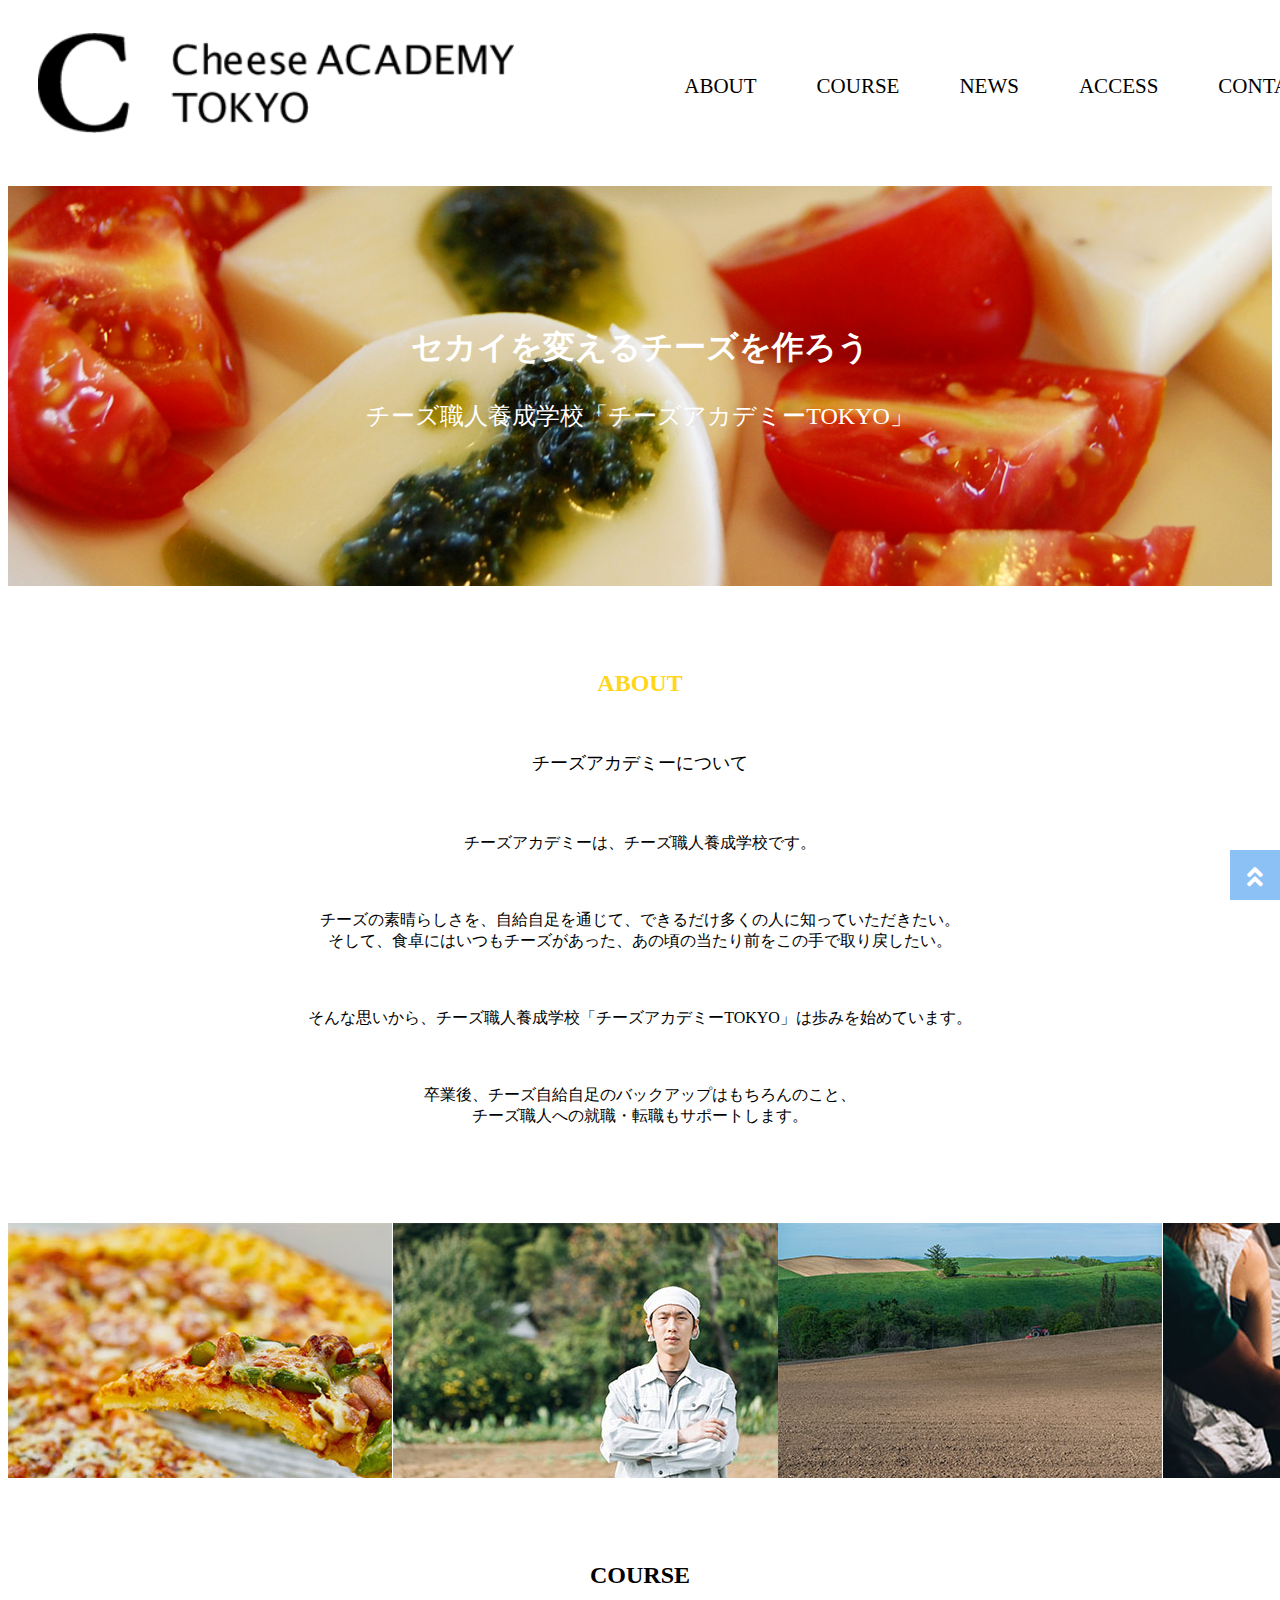
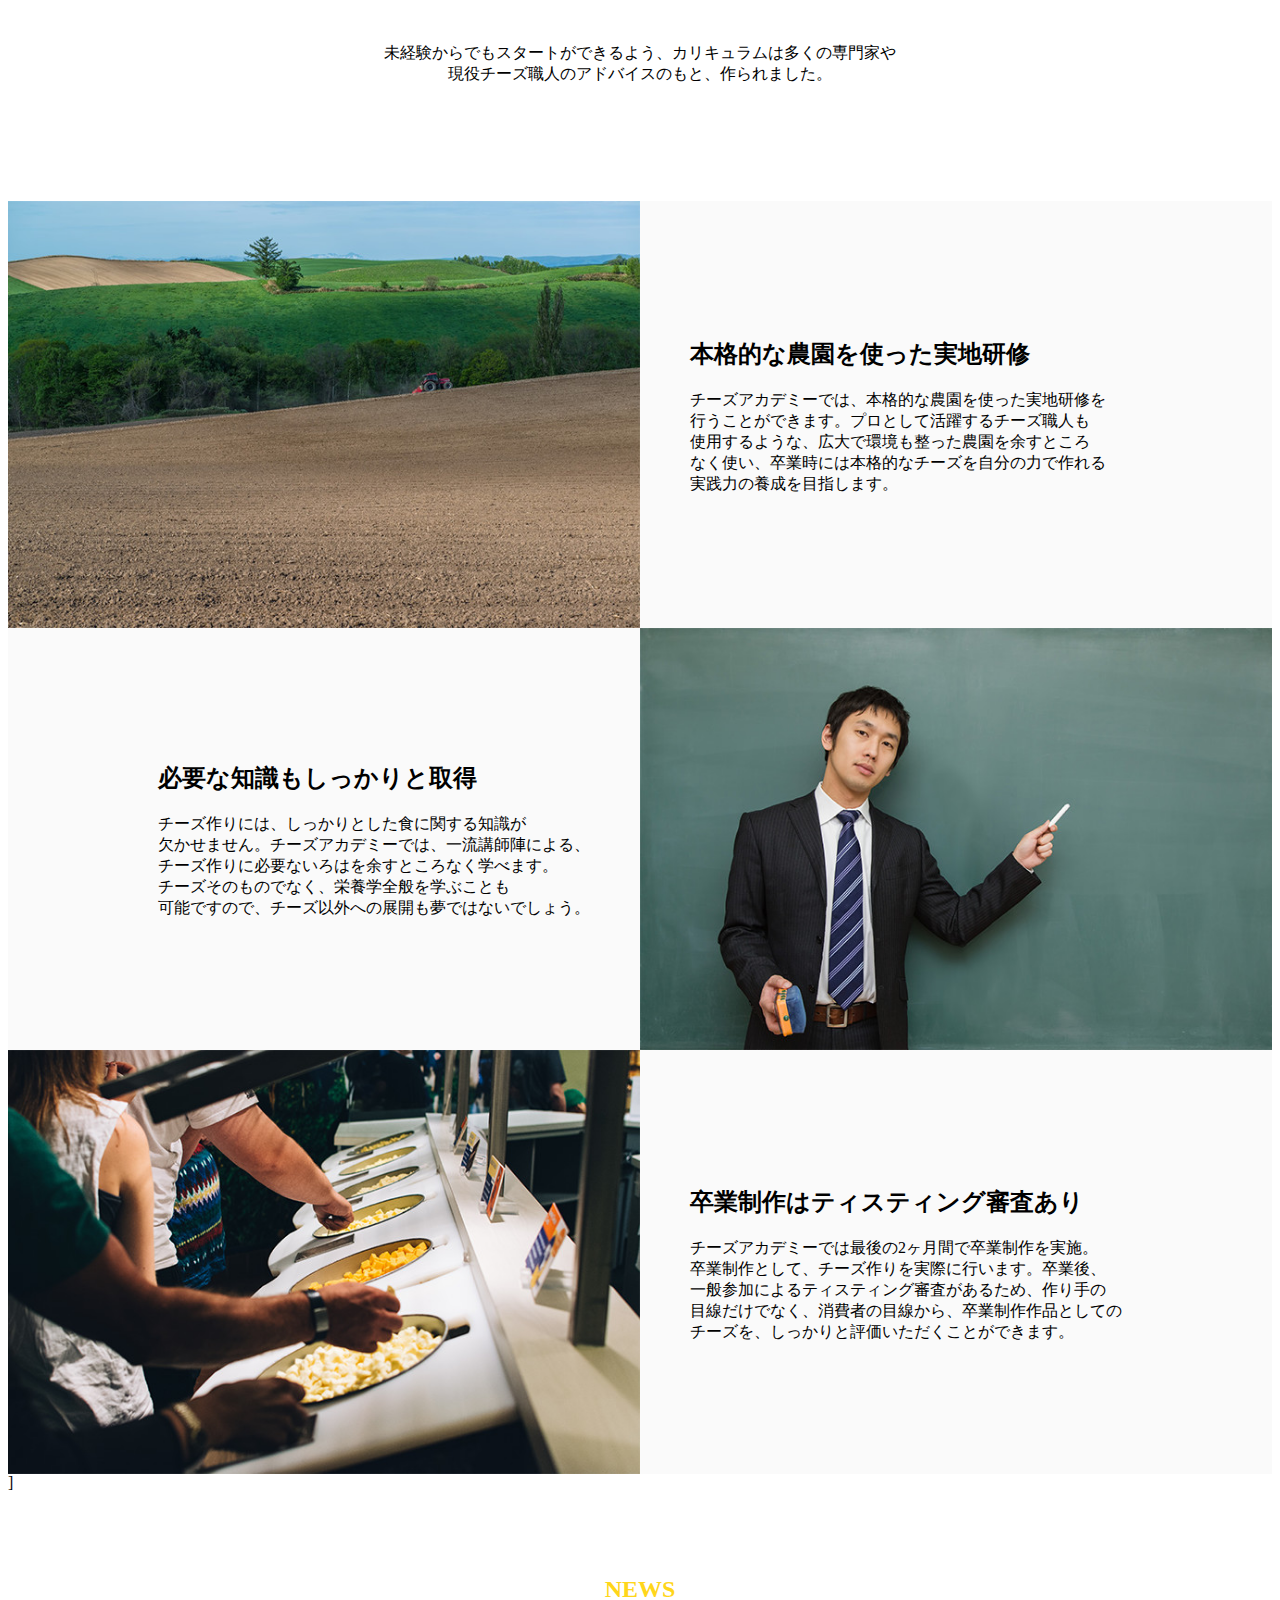
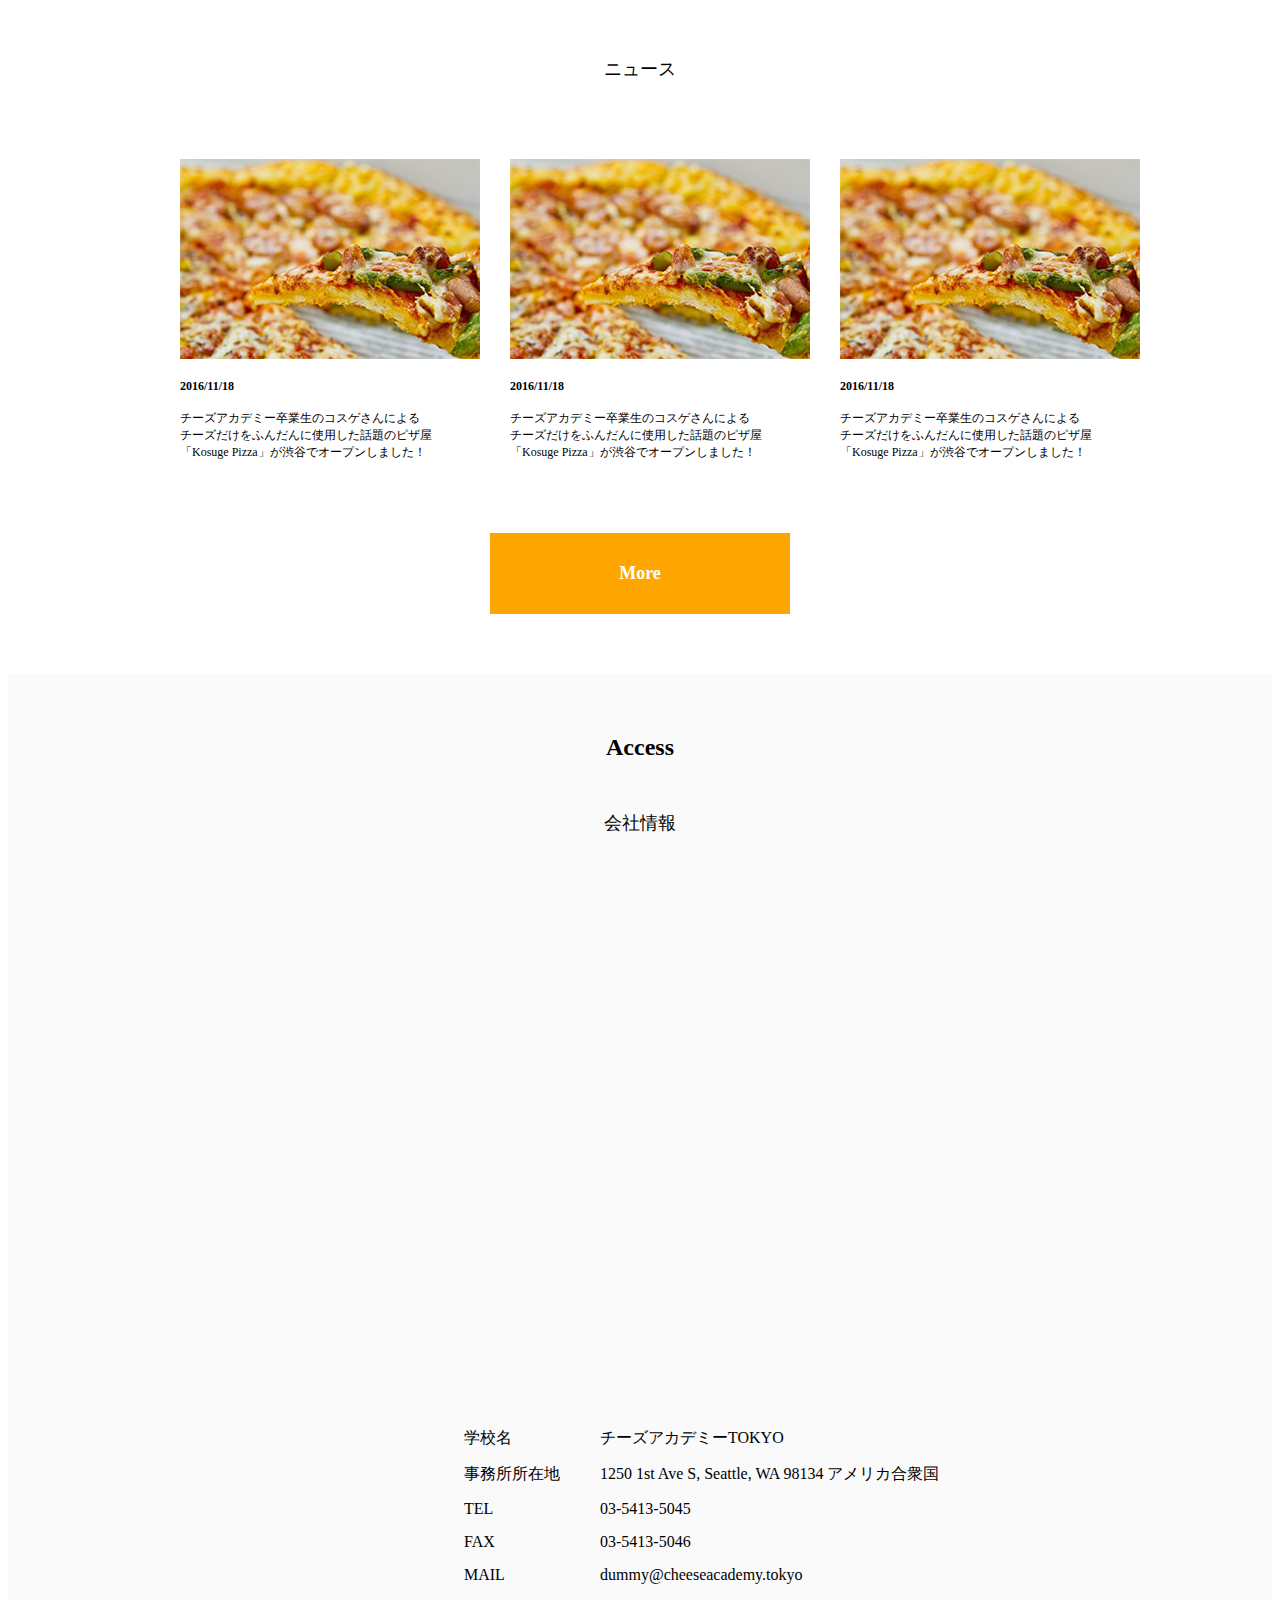
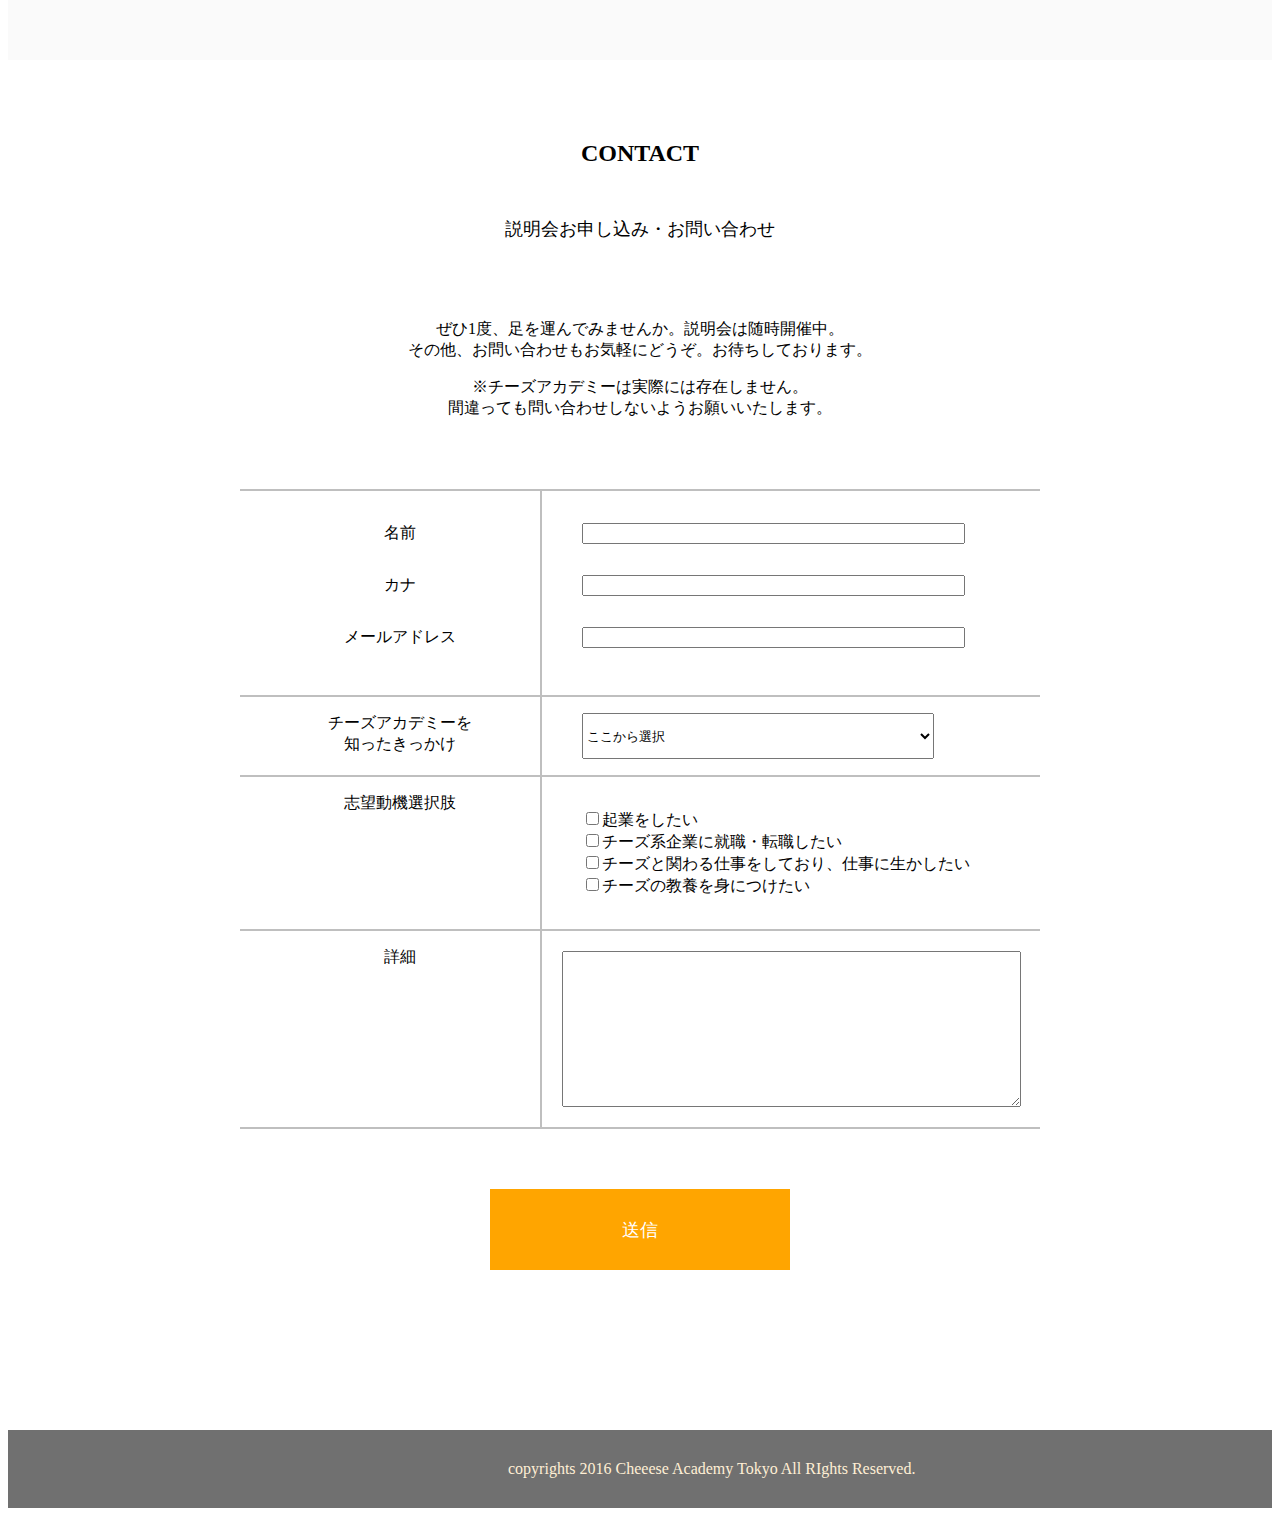
==== index.html @ 2e1ecf30 "ファイル一式" ====
<!DOCTYPE html>
<html lang="en">
<head>
    <meta charset="UTF-8">
    <meta name="viewport" content="width=device-width, initial-scale=1.0">
    <title>Document</title>
    <link rel="stylesheet" href="css/style.css">
    <link rel="stylesheet" href="https://use.fontawesome.com/releases/v5.6.4/css/all.css">
</head>

<body>
    <div id="page_top"><a href="#"></a></div>
    <a name="pagetop"></a><div class="wrap">
        <header id="header">
        <a href="pagetop"><img src="img/header_logo.png" alt=""></a>
            <ul>
                <li><a href="#about">ABOUT</a></li>
                <li><a href="#course">COURSE</a></li>
                <li><a href="#news">NEWS</a></li>
                <li><a href="#access">ACCESS</a></li>
                <li><a href="#contact">CONTACT</a></li>
            </ul>
      </header>
      <!-- /#header -->
  
      <div class="mainvisual">
          <div class="top">
            <h1>セカイを変えるチーズを作ろう</h1>
            <h2>チーズ職人養成学校「チーズアカデミーTOKYO」</h2>
          </div>

            <a name="about"> <h3 class="yellow topick">ABOUT</h3></a>
            <p class="subtopick ">チーズアカデミーについて</p>
            <p>チーズアカデミーは、チーズ職人養成学校です。</p>
            <p>チーズの素晴らしさを、自給自足を通じて、できるだけ多くの人に知っていただきたい。
                <br>そして、食卓にはいつもチーズがあった、あの頃の当たり前をこの手で取り戻したい。</p>
            <p>そんな思いから、チーズ職人養成学校「チーズアカデミーTOKYO」は歩みを始めています。</p>
            <p>卒業後、チーズ自給自足のバックアップはもちろんのこと、
                <br>チーズ職人への就職・転職もサポートします。</p>
            <div class="visualimage">
                <img src="img/about_04.jpg" alt="">
                <img src="img/about_03.jpg" alt="">
                <img src="img/about_02.jpg" alt="">
                <img src="img/about_01.jpg" alt="">
            </div>

            <a name="course"><h3 class="topick">COURSE</h3></a>
            <p>未経験からでもスタートができるよう、カリキュラムは多くの専門家や
                <br>現役チーズ職人のアドバイスのもと、作られました。</p>
      </div>
      <!-- /.mainvisual -->
  
      <div class="contenttop">
            
            <div class="content">
                <img src="img/course_01.jpg" alt="">
                <li>
                    <h2>本格的な農園を使った実地研修</h2>
                    <p>チーズアカデミーでは、本格的な農園を使った実地研修を
                    <br>行うことができます。プロとして活躍するチーズ職人も
                    <br>使用するような、広大で環境も整った農園を余すところ
                    <br>なく使い、卒業時には本格的なチーズを自分の力で作れる
                    <br>実践力の養成を目指します。</p>
                </li>
            </div class="content">

            <div class="content">
                <li class="right">
                    <h2>必要な知識もしっかりと取得</h2>
                    <p>チーズ作りには、しっかりとした食に関する知識が
                    <br>欠かせません。チーズアカデミーでは、一流講師陣による、
                    <br>チーズ作りに必要ないろはを余すところなく学べます。
                    <br>チーズそのものでなく、栄養学全般を学ぶことも
                    <br>可能ですので、チーズ以外への展開も夢ではないでしょう。</p>
                </li>
                <img src="img/course_02.jpg" alt="">
            </div class="content">
            <div class="content">
                <img src="img/course_03.jpg" alt="">
                <li>
                    <h2>卒業制作はティスティング審査あり</h2>
                    <p>チーズアカデミーでは最後の2ヶ月間で卒業制作を実施。
                    <br>卒業制作として、チーズ作りを実際に行います。卒業後、
                    <br>一般参加によるティスティング審査があるため、作り手の
                    <br>目線だけでなく、消費者の目線から、卒業制作作品としての
                    <br>チーズを、しっかりと評価いただくことができます。</p>
                </li>
            </div class="content">
      </div>
      <!-- /.content -->]
        <a name="news"><div class="news"></a>
          <h3 class="topick yellow">NEWS</h3>
          <p class="subtopick ">ニュース</p>
        <div class="newsmain">
            <ul>
                <li>
                <img src="img/news_img.jpg" alt="">
                <h4>2016/11/18</h4>
                    <p>チーズアカデミー卒業生のコスゲさんによる
                    <br>チーズだけをふんだんに使用した話題のピザ屋
                    <br>「Kosuge Pizza」が渋谷でオープンしました！</p>
                </li>
            
                <li>
                    <img src="img/news_img.jpg" alt="">
                    <h4>2016/11/18</h4>
                    <p>チーズアカデミー卒業生のコスゲさんによる
                    <br>チーズだけをふんだんに使用した話題のピザ屋
                    <br>「Kosuge Pizza」が渋谷でオープンしました！</p>
                </li>

                <li>
                    <img src="img/news_img.jpg" alt="">
                    <h4>2016/11/18</h4>
                    <p>チーズアカデミー卒業生のコスゲさんによる
                    <br>チーズだけをふんだんに使用した話題のピザ屋
                    <br>「Kosuge Pizza」が渋谷でオープンしました！</p>
                </li>
            </ul>
        </div>
              <h2 class="box">More</h2>
    </div>
  
        <a name="access"><div class="access"></a>
            <h2 class="topick">Access</h2>
            <p class="subtopick ">会社情報</p>
            <iframe src="https://www.google.com/maps/embed?pb=!1m18!1m12!1m3!1d33317.28281647101!2d-122.34886232766577!3d47.59054146431401!2m3!1f0!2f0!3f0!3m2!1i1024!2i768!4f13.1!3m3!1m2!1s0x54906a9f505dc4db%3A0xc6f829b3a6a6fd95!2zVC3jg6Ljg5DjgqTjg6vjg7vjg5Hjg7zjgq8!5e0!3m2!1sja!2sjp!4v1604730072558!5m2!1sja!2sjp" width="600" height="450" frameborder="0" style="border:0;" allowfullscreen="" aria-hidden="false" tabindex="0"></iframe>
            <div class="accesscontent">
                <div class="accesstitle">
                    <ul>
                    <li>学校名</li> 
                    <li>事務所所在地</li>
                    <li>TEL</li> 
                    <li>FAX</li>
                    <li>MAIL</li>
                    </ul> 
                <div class="accessinfo">
                    <ul>
                    <li>チーズアカデミーTOKYO</li> 
                    <li>1250 1st Ave S, Seattle, WA 98134 アメリカ合衆国</li>
                    <li>03-5413-5045</li>
                    <li>03-5413-5046</li>
                    <li>dummy@cheeseacademy.tokyo</li>
                    </ul>
                </div>
                </div>
            </div>
        </div>

        <a name="contact"><div class="contact"></a>
            <h2 class="topick">CONTACT</h2>
            <p class="subtopick ">説明会お申し込み・お問い合わせ</p>
            <p>ぜひ1度、足を運んでみませんか。説明会は随時開催中。
                <br>その他、お問い合わせもお気軽にどうぞ。お待ちしております。</p>
            
            <p>※チーズアカデミーは実際には存在しません。
                <br>間違っても問い合わせしないようお願いいたします。</p>

                <div class="form">
                <form action="#" method="POST">
                    <div class="formtop">
                        <div class="formtitle borderright">
                            <ul>
                                <li><p>名前</p></li>
                                <li><p>カナ</p></li>
                                <li><p>メールアドレス</p></li>
                            </ul>
                        </div>
                        <div class="forminfo">
                            <ul>
                                <li><p><input type="text" name="name"></p></li>
                                <li><p><input type="text" name="kana"></p></li>
                                <li><p><input type="email" name="email" id=""></p></li>
                            </ul>
                        </div>
                    </div>
                    <div class="whytop">
                        <div class="whytitle borderright">
                            <p>チーズアカデミーを
                            <br>知ったきっかけ</p>
                        </div>
                            <div class="why">
                                <select name="why" id="select">
                                    <option value="google">ここから選択</option>
                                    <option value="google">google検索</option>
                                    <option value="sns">SNS</option>
                                    <option value="person">紹介</option>
                                    <option value="noreason">たまたま通りかかった</option>
                                    <option value="other">その他</option>
                                </select>
                            </div>
                    </div>
                    <div class="reasontop">
                        <div class="reasontitle borderright">
                            <p>志望動機選択肢</p>
                        </div>
                        <div class="reason">
                            <ul>
                                <li>
                                <input type="checkbox" name="" id="">起業をしたい</li>
                                <li>
                                <input type="checkbox" name="" id="">チーズ系企業に就職・転職したい</li>
                                <li>
                                <input type="checkbox" name="" id="">チーズと関わる仕事をしており、仕事に生かしたい</li>
                                <li>
                                <input type="checkbox" name="" id="">チーズの教養を身につけたい</li>
                            </ul>
                        </div>
                    </div>
                    <div class="detailtop">
                        <div class="detailtitle borderright">
                            <p>詳細</p>
                        </div>
                        <div class="details">
                            <textarea name="detail" id="" cols="30" rows="10"></textarea>
                        </div>
                    </div>
                </div>
                <div class="send">
                    <input class="box"　type="submit" value="送信">
                </div>
                </form>
                </div>
        </div>

      <div id="footer">
            <p>copyrights 2016 Cheeese Academy Tokyo All RIghts Reserved.</p>
      </div>
      <!-- /#footer -->
    </div>
  </body>
  </html>
---- css/style.css ----
html{
    scroll-behavior: smooth;
  }
  
.topick {
    padding: 60px 0 30px 0;
    font-size: 24px;
}

.subtopick {
    font-size: 18px;
    padding-bottom: 60px;
}

.left {
    display: flex;
}

.right {
    margin: 0 0 0 auto;
}

.yellow {
    color: #ffd61a;
}
/* 共通 */

#header {
    display: flex;
}

#header img {
    height: 100px;
    display: flex;
    padding: 25px 100px 0 30px;
}

#header ul {
    display: flex;
    padding-right: 50px;
}

#header li {
    padding: 50px 30px;
    font-size: 21px;
    list-style: none;
}

#header a {
    color: black;
    text-decoration: none;
}
/* header */

.mainvisual {
    text-align: center;
    padding-bottom: 60px;
}

.top {
    background: url(../img/mainbg.png) no-repeat center;
    height: 400px;
    color: white;
    background-size: cover;
}

.top h1 {
    padding-top: 140px;
}

.top h2 {
    margin-top: 30px;
    font-weight: normal;
}

.mainvisual h4 {
    padding-bottom: 60px;
}

.mainvisual p {
    padding-bottom: 40px;
}

.visualimage{
    padding-top: 40px;
    display: flex;
    width: 100%;
}

.visualimage img{
    display: flex;
}
/* .mainvisual */

.contenttop {
    background-color: #fafafa;
    flex-wrap: wrap;
}

.content {
    display: flex;
    align-items: center;
    width: 100%;
}

.contenttop img {
    width: 50%;
}

.contenttop li {
    padding: 0 50px 0 50px;
    list-style: none;
}
/* .content */

.news {
    text-align: center;
}

.news ul {
    display: flex;
    width: 960px;
    list-style: none;
    justify-content: space-between;
    margin: 0 auto;
}

.newsmain {
    font-size: 12px;
    text-align: left;
    display: flex;
}

.box {
    color: white;
    background-color: orange;
    border: yellow;
    margin: 60px auto;
    font-size: 18px;
    width: 300px;
    text-align: center;
    padding: 30px 0;
}

.box:hover {
    background-color: black;
    cursor: pointer;
    color: gold;
}
/* news */

.access {
    text-align: center;
    background-color: #fafafa;
}

.accesscontent {
    padding: 30px 0 60px 200px;
    text-align: left;
    margin: 0 auto;
    width: 50%;
}

.accesscontent li {
    list-style: none;
    padding-top: 15px;
}

.accesstitle {
    display: flex;
    margin-right: 50px;
}

.accessinfo {
    display: flex;
}

iframe{
    width: 100%;
}

/* access */

.contact {
    text-align: center;
    padding-bottom: 100px;
}

.form {
    margin: 70px auto 0 auto;
    width: 800px;
    border-bottom: solid 2px #bfbfbf;
}

.form li {
    list-style: none;
}

.formtop {
    display: flex;
}

.formtitle {
    border-top:solid 2px #bfbfbf;
    display: flex;
}

.formtitle p {
    height: 36px;
    width: 240px;
}

.forminfo {
    display: flex;
    border-top:solid 2px #bfbfbf;
    width: 500px;
}

.forminfo p {
    height: 36px;
}

.forminfo input {
    padding-right: 200px;
}

.whytop {
    display: flex;
}

.whytitle {
    border-top:solid 2px #bfbfbf;
    display: flex;
    padding: 0 20px 10px 40px;
}

.whytitle p {
    height: 36px;
    width: 240px;
}

.why {
    display: flex;
    border-top:solid 2px #bfbfbf;
    width: 500px;
    padding: 16px 0;
}

#select {
    margin-left: 40px;
    padding-right: 200px;
}

.reasontop {
    display: flex;
}

.reasontitle {
    border-top:solid 2px #bfbfbf;
    padding: 0 20px 0 40px;
}

.reasontitle p {
    height: 36px;
    width: 240px;
}

.reason {
    display: flex;
    border-top:solid 2px #bfbfbf;
    width: 500px;
    padding: 16px 0;
    text-align: left;
}

.detailtop {
    display: flex;
}
.detailtitle {
    display: flex;
    border-top: solid 2px #bfbfbf;
    padding: 0 20px 0 40px;
}

.detailtitle p {
    height: 36px;
    width: 240px;
}

.details {
    display: flex;
    border-top:solid 2px #bfbfbf;
    width: 500px;
}

.details textarea {
    margin: 20px 0 20px 20px;
    padding-right: 200px;
}

.send {
    margin: 0 auto;
    width: 640px;
}

.borderright {
    padding-right: 20px;
    border-right: solid 2px #bfbfbf;
}

.borderleft {
    padding-left: 20px;
    border-left: solid 2px #bfbfbf;
}

/* form */

#footer {
    background-color: #707070;
    color: papayawhip;
    padding: 30px 0;
}

#footer p {
    margin: 0 auto 0 500px;
    align-items: center;
    width: 700px;
}
/* footer */

#page_top{
    width: 50px;
    height: 50px;
    position: fixed;
    right: 0;
    bottom: 0;
    background: #3f98ef;
    opacity: 0.6;
  }
  #page_top a{
    position: relative;
    display: block;
    width: 50px;
    height: 50px;
    text-decoration: none;
  }
  #page_top a::before{
    font-family: 'Font Awesome 5 Free';
    font-weight: 900;
    content: '\f102';
    font-size: 25px;
    color: #fff;
    position: absolute;
    width: 25px;
    height: 25px;
    top: 0;
    bottom: 0;
    right: 0;
    left: 0;
    margin: auto;
    text-align: center;
  }
  /* pagetop */
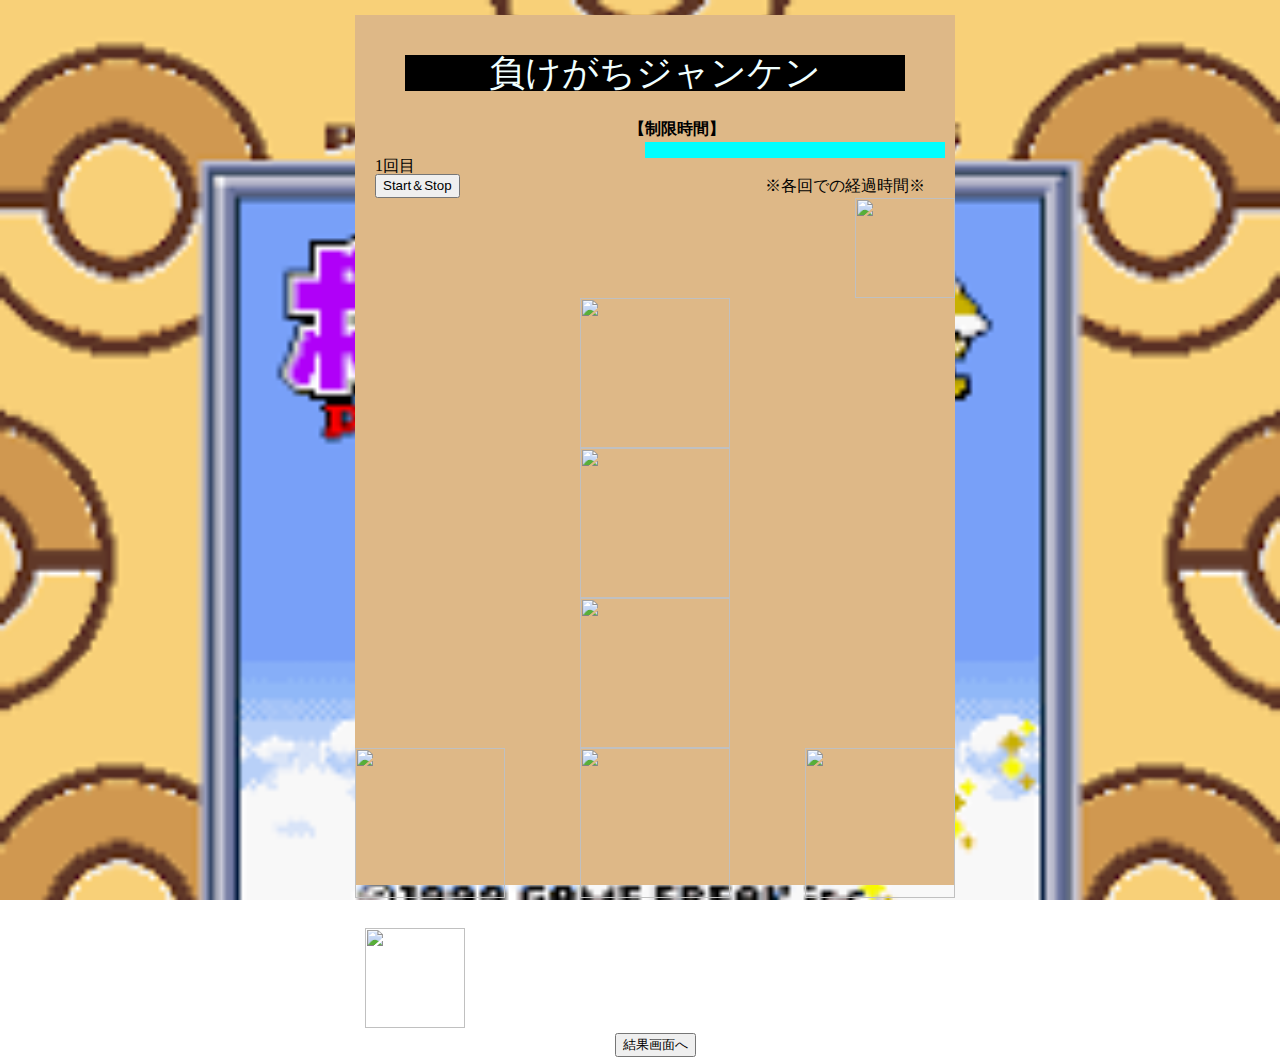
==== commit c0efe860: "じゃんけんアプリ" ====
--- a/index.html
+++ b/index.html
@@ -1,233 +1,108 @@
 <!DOCTYPE html>
-<html lang="en">
+<html lang="ja">
+<!-- 最初の設定は終わっています　必要な方は触ってください -->
+
 <head>
-    <meta charset="UTF-8">
-    <meta name="viewport" content="width=device-width, initial-scale=1.0">
-    <title>Document</title>
-    <link rel="stylesheet" href="css/style.css">
-    <link rel="stylesheet" href="https://use.fontawesome.com/releases/v5.6.4/css/all.css">
+  <meta charset="UTF-8">
+  <meta name="viewport" content="width=device-width, initial-scale=1.0">
+  <meta http-equiv="X-UA-Compatible" content="ie=edge">
+  <title>じゃじゃん拳</title>
+  <link rel="shortcut icon" href="../html_中川和磨_34/img/jajan.png">
+  <link rel="stylesheet" href="css/reset.css">
+  <link rel="stylesheet" href="css/style.css">
 </head>
+<!-- 最初の設定は終わっています　必要な方は触ってください -->
 
 <body>
-    <div id="page_top"><a href="#"></a></div>
-    <a name="pagetop"></a><div class="wrap">
-        <header id="header">
-        <a href="pagetop"><img src="img/header_logo.png" alt=""></a>
-            <ul>
-                <li><a href="#about">ABOUT</a></li>
-                <li><a href="#course">COURSE</a></li>
-                <li><a href="#news">NEWS</a></li>
-                <li><a href="#access">ACCESS</a></li>
-                <li><a href="#contact">CONTACT</a></li>
-            </ul>
-      </header>
-      <!-- /#header -->
-  
-      <div class="mainvisual">
-          <div class="top">
-            <h1>セカイを変えるチーズを作ろう</h1>
-            <h2>チーズ職人養成学校「チーズアカデミーTOKYO」</h2>
-          </div>
+  <!-- この中に記述していく -->
+  <div class="wrap">
+    <div class="back">
+      <a href="../html_中川和磨_34/top.html"></a>
+    </div>
+    
+    <div class="center">
+      <h1>負けがちジャンケン</h1>
+      <div>
+        <p class="time">【制限時間】</p>
+        <progress id="myProgress" value="0" max="100">0%</progress>
+      </div>
+      <!-- Start＆Stop -->
+      <div class="start_stop"> 
+        <div id="firstbutton">
+          <p>1回目</p>
+          <input type="button" value="Start＆Stop" id="button1" >
+        </div>
+        <div id="secondbutton" class="hide">
+          <p >2回目</p>
+          <input type="button" value="Start＆Stop" id="button2">
+        </div>
+        <div id="thirdbutton" class="hide">
+          <p>3回目</p>
+          <input type="button" value="Start＆Stop" id="button3">
+        </div>
+        <div id="PassageArea">
+          <p>※各回での経過時間※</p>
+         </div>
+      </div>
 
-            <a name="about"> <h3 class="yellow topick">ABOUT</h3></a>
-            <p class="subtopick ">チーズアカデミーについて</p>
-            <p>チーズアカデミーは、チーズ職人養成学校です。</p>
-            <p>チーズの素晴らしさを、自給自足を通じて、できるだけ多くの人に知っていただきたい。
-                <br>そして、食卓にはいつもチーズがあった、あの頃の当たり前をこの手で取り戻したい。</p>
-            <p>そんな思いから、チーズ職人養成学校「チーズアカデミーTOKYO」は歩みを始めています。</p>
-            <p>卒業後、チーズ自給自足のバックアップはもちろんのこと、
-                <br>チーズ職人への就職・転職もサポートします。</p>
-            <div class="visualimage">
-                <img src="img/about_04.jpg" alt="">
-                <img src="img/about_03.jpg" alt="">
-                <img src="img/about_02.jpg" alt="">
-                <img src="img/about_01.jpg" alt="">
-            </div>
+    <!-- enemy画像 -->
+    <div>
+      <img class="indeximg" src="../html_中川和磨_34/img/enemy.png" alt="">
+    </div>
 
-            <a name="course"><h3 class="topick">COURSE</h3></a>
-            <p>未経験からでもスタートができるよう、カリキュラムは多くの専門家や
-                <br>現役チーズ職人のアドバイスのもと、作られました。</p>
+    <!-- 相手の手 -->
+    <div>
+      <img class="randomHand randomgu" src="../html_中川和磨_34/img/gu.png" alt="">
+      <img class="randomHand randomcho hide" src="../html_中川和磨_34/img/cho.png" alt="">
+      <img class="randomHand randompa hide" src="../html_中川和磨_34/img/pa.png" alt="">
+    </div>
+    <!-- 自分の手 -->
+    <div class="hand">
+      <img class="gu_btn timer_stopbutton" id="" src="../html_中川和磨_34/img/gu.png" alt="">
+      <img class="cho_btn timer_stopbutton" id="" src="../html_中川和磨_34/img/cho.png" alt="">
+      <img class="par_btn timer_stopbutton" id="" src="../html_中川和磨_34/img/pa.png" alt="">
+    </div>
+      <!-- pika画像 -->
+    <div>
+      <img class="indeximg2" src="../html_中川和磨_34/img/pika.png" alt="">
+    </div>
+
+    <!-- 結果ボタン -->
+    <div>
+      <input class="resultPage hide" type="button" value="結果画面へ" id="" >
+    </div>
+   </div>
+
+  <!-- 結果画面 -->
+  <div id="overlay">
+    <div id="overlayWindow">
+      <h3 class="margin">【結果】</h3>
+      <p class="resultMessage">勝利回数</p>
+      <p class="resultMessage2">平均回答スピード</p>
+      <div>
+        <h3 class="margin">【勝敗】</h3>
+        <div class="pc">
+          <div class="pc1 margin"></div>
+          <div class="pc2 margin"></div>
+          <div class="pc3 margin"></div>
       </div>
-      <!-- /.mainvisual -->
-  
-      <div class="contenttop">
-            
-            <div class="content">
-                <img src="img/course_01.jpg" alt="">
-                <li>
-                    <h2>本格的な農園を使った実地研修</h2>
-                    <p>チーズアカデミーでは、本格的な農園を使った実地研修を
-                    <br>行うことができます。プロとして活躍するチーズ職人も
-                    <br>使用するような、広大で環境も整った農園を余すところ
-                    <br>なく使い、卒業時には本格的なチーズを自分の力で作れる
-                    <br>実践力の養成を目指します。</p>
-                </li>
-            </div class="content">
+      </div>
+      <button class="replay" >戻る</button>
+    </div>
+  </div>
+</div>
 
-            <div class="content">
-                <li class="right">
-                    <h2>必要な知識もしっかりと取得</h2>
-                    <p>チーズ作りには、しっかりとした食に関する知識が
-                    <br>欠かせません。チーズアカデミーでは、一流講師陣による、
-                    <br>チーズ作りに必要ないろはを余すところなく学べます。
-                    <br>チーズそのものでなく、栄養学全般を学ぶことも
-                    <br>可能ですので、チーズ以外への展開も夢ではないでしょう。</p>
-                </li>
-                <img src="img/course_02.jpg" alt="">
-            </div class="content">
-            <div class="content">
-                <img src="img/course_03.jpg" alt="">
-                <li>
-                    <h2>卒業制作はティスティング審査あり</h2>
-                    <p>チーズアカデミーでは最後の2ヶ月間で卒業制作を実施。
-                    <br>卒業制作として、チーズ作りを実際に行います。卒業後、
-                    <br>一般参加によるティスティング審査があるため、作り手の
-                    <br>目線だけでなく、消費者の目線から、卒業制作作品としての
-                    <br>チーズを、しっかりと評価いただくことができます。</p>
-                </li>
-            </div class="content">
-      </div>
-      <!-- /.content -->]
-        <a name="news"><div class="news"></a>
-          <h3 class="topick yellow">NEWS</h3>
-          <p class="subtopick ">ニュース</p>
-        <div class="newsmain">
-            <ul>
-                <li>
-                <img src="img/news_img.jpg" alt="">
-                <h4>2016/11/18</h4>
-                    <p>チーズアカデミー卒業生のコスゲさんによる
-                    <br>チーズだけをふんだんに使用した話題のピザ屋
-                    <br>「Kosuge Pizza」が渋谷でオープンしました！</p>
-                </li>
-            
-                <li>
-                    <img src="img/news_img.jpg" alt="">
-                    <h4>2016/11/18</h4>
-                    <p>チーズアカデミー卒業生のコスゲさんによる
-                    <br>チーズだけをふんだんに使用した話題のピザ屋
-                    <br>「Kosuge Pizza」が渋谷でオープンしました！</p>
-                </li>
+  <!-- ゲームオーバー画面 -->
+  <div class="gameover hide">
+    <h2>GAMEOVER</h2>
+    <button class="replay">もう一度</button>
+    <div class="enemyimg">
+      <img id="enemy" src="../html_中川和磨_34/img/enemy.png" alt="">
+    </div>
+  </div>
 
-                <li>
-                    <img src="img/news_img.jpg" alt="">
-                    <h4>2016/11/18</h4>
-                    <p>チーズアカデミー卒業生のコスゲさんによる
-                    <br>チーズだけをふんだんに使用した話題のピザ屋
-                    <br>「Kosuge Pizza」が渋谷でオープンしました！</p>
-                </li>
-            </ul>
-        </div>
-              <h2 class="box">More</h2>
-    </div>
-  
-        <a name="access"><div class="access"></a>
-            <h2 class="topick">Access</h2>
-            <p class="subtopick ">会社情報</p>
-            <iframe src="https://www.google.com/maps/embed?pb=!1m18!1m12!1m3!1d33317.28281647101!2d-122.34886232766577!3d47.59054146431401!2m3!1f0!2f0!3f0!3m2!1i1024!2i768!4f13.1!3m3!1m2!1s0x54906a9f505dc4db%3A0xc6f829b3a6a6fd95!2zVC3jg6Ljg5DjgqTjg6vjg7vjg5Hjg7zjgq8!5e0!3m2!1sja!2sjp!4v1604730072558!5m2!1sja!2sjp" width="600" height="450" frameborder="0" style="border:0;" allowfullscreen="" aria-hidden="false" tabindex="0"></iframe>
-            <div class="accesscontent">
-                <div class="accesstitle">
-                    <ul>
-                    <li>学校名</li> 
-                    <li>事務所所在地</li>
-                    <li>TEL</li> 
-                    <li>FAX</li>
-                    <li>MAIL</li>
-                    </ul> 
-                <div class="accessinfo">
-                    <ul>
-                    <li>チーズアカデミーTOKYO</li> 
-                    <li>1250 1st Ave S, Seattle, WA 98134 アメリカ合衆国</li>
-                    <li>03-5413-5045</li>
-                    <li>03-5413-5046</li>
-                    <li>dummy@cheeseacademy.tokyo</li>
-                    </ul>
-                </div>
-                </div>
-            </div>
-        </div>
+  <script src="https://code.jquery.com/jquery-3.2.1.js" integrity="sha256-DZAnKJ/6XZ9si04Hgrsxu/8s717jcIzLy3oi35EouyE=" crossorigin="anonymous"></script>
+  <script src="js/test.js"></script>
+</body>
 
-        <a name="contact"><div class="contact"></a>
-            <h2 class="topick">CONTACT</h2>
-            <p class="subtopick ">説明会お申し込み・お問い合わせ</p>
-            <p>ぜひ1度、足を運んでみませんか。説明会は随時開催中。
-                <br>その他、お問い合わせもお気軽にどうぞ。お待ちしております。</p>
-            
-            <p>※チーズアカデミーは実際には存在しません。
-                <br>間違っても問い合わせしないようお願いいたします。</p>
-
-                <div class="form">
-                <form action="#" method="POST">
-                    <div class="formtop">
-                        <div class="formtitle borderright">
-                            <ul>
-                                <li><p>名前</p></li>
-                                <li><p>カナ</p></li>
-                                <li><p>メールアドレス</p></li>
-                            </ul>
-                        </div>
-                        <div class="forminfo">
-                            <ul>
-                                <li><p><input type="text" name="name"></p></li>
-                                <li><p><input type="text" name="kana"></p></li>
-                                <li><p><input type="email" name="email" id=""></p></li>
-                            </ul>
-                        </div>
-                    </div>
-                    <div class="whytop">
-                        <div class="whytitle borderright">
-                            <p>チーズアカデミーを
-                            <br>知ったきっかけ</p>
-                        </div>
-                            <div class="why">
-                                <select name="why" id="select">
-                                    <option value="google">ここから選択</option>
-                                    <option value="google">google検索</option>
-                                    <option value="sns">SNS</option>
-                                    <option value="person">紹介</option>
-                                    <option value="noreason">たまたま通りかかった</option>
-                                    <option value="other">その他</option>
-                                </select>
-                            </div>
-                    </div>
-                    <div class="reasontop">
-                        <div class="reasontitle borderright">
-                            <p>志望動機選択肢</p>
-                        </div>
-                        <div class="reason">
-                            <ul>
-                                <li>
-                                <input type="checkbox" name="" id="">起業をしたい</li>
-                                <li>
-                                <input type="checkbox" name="" id="">チーズ系企業に就職・転職したい</li>
-                                <li>
-                                <input type="checkbox" name="" id="">チーズと関わる仕事をしており、仕事に生かしたい</li>
-                                <li>
-                                <input type="checkbox" name="" id="">チーズの教養を身につけたい</li>
-                            </ul>
-                        </div>
-                    </div>
-                    <div class="detailtop">
-                        <div class="detailtitle borderright">
-                            <p>詳細</p>
-                        </div>
-                        <div class="details">
-                            <textarea name="detail" id="" cols="30" rows="10"></textarea>
-                        </div>
-                    </div>
-                </div>
-                <div class="send">
-                    <input class="box"　type="submit" value="送信">
-                </div>
-                </form>
-                </div>
-        </div>
-
-      <div id="footer">
-            <p>copyrights 2016 Cheeese Academy Tokyo All RIghts Reserved.</p>
-      </div>
-      <!-- /#footer -->
-    </div>
-  </body>
-  </html>
-  +</html>--- a/css/style.css
+++ b/css/style.css
@@ -1,363 +1,196 @@
-html{
-    scroll-behavior: smooth;
-  }
-  
-.topick {
-    padding: 60px 0 30px 0;
-    font-size: 24px;
+.hide {
+  display: none;
 }
 
-.subtopick {
-    font-size: 18px;
-    padding-bottom: 60px;
+.wrap {
+  display: flex;
+  width: 100%;
+  height: 100%;
+  position:absolute;
+  background-image: url(..//img/bgi.png);
+  background-repeat: no-repeat;
+  background-size: 100%;
+}
+/* 戻るボタン */
+a {
+  height: 100%;
+  width: 30px;
+  display: flex;
 }
 
-.left {
-    display: flex;
+.center {
+  margin: 15px auto;
+  width: 600px;
+  z-index: 0;
+  background-color: burlywood;
 }
 
-.right {
-    margin: 0 0 0 auto;
+h1 {
+  font-size: 36px;
+  color: azure;
+  background-color: black;
+  width: 500px;
+  margin: 40px auto 30px auto;
+  text-align: center;
 }
 
-.yellow {
-    color: #ffd61a;
-}
-/* 共通 */
-
-#header {
-    display: flex;
+progress {
+  margin: 0 10px 0 auto;
+  display: block;
+  -webkit-appearance: none;
+  -moz-appearance: none;
+  border: none;
+  background-color: hotPink; /* -moz- 用 */
+  width: 300px;
 }
 
-#header img {
-    height: 100px;
-    display: flex;
-    padding: 25px 100px 0 30px;
+.time {
+  text-align: right;
+  margin-right: 230px;
+  margin-bottom: 5px;
+  font-weight: bold;
 }
 
-#header ul {
-    display: flex;
-    padding-right: 50px;
+::-webkit-progress-bar {
+  background-color: aqua;
 }
 
-#header li {
-    padding: 50px 30px;
-    font-size: 21px;
-    list-style: none;
+/* バーの進捗率の表示を変える */
+::-moz-progress-bar {
+  background-color: red;
 }
 
-#header a {
-    color: black;
-    text-decoration: none;
-}
-/* header */
-
-.mainvisual {
-    text-align: center;
-    padding-bottom: 60px;
+::-webkit-progress-value {
+  background-color: gray;
 }
 
-.top {
-    background: url(../img/mainbg.png) no-repeat center;
-    height: 400px;
-    color: white;
-    background-size: cover;
+#PassageArea {
+  margin: 20px 30px 0 auto;
 }
 
-.top h1 {
-    padding-top: 140px;
+.start_stop {
+  display: flex;
 }
 
-.top h2 {
-    margin-top: 30px;
-    font-weight: normal;
+#firstbutton {
+  margin: 0 10px 0 20px;
 }
 
-.mainvisual h4 {
-    padding-bottom: 60px;
+#secondbutton {
+  margin: 0 10px;
 }
 
-.mainvisual p {
-    padding-bottom: 40px;
+#thirdbutton {
+  margin: 0 10px;
 }
 
-.visualimage{
-    padding-top: 40px;
-    display: flex;
-    width: 100%;
+.indeximg {
+  width: 100px;
+  height: 100px;
+  margin-left: auto;
+  display: block;
 }
 
-.visualimage img{
-    display: flex;
-}
-/* .mainvisual */
-
-.contenttop {
-    background-color: #fafafa;
-    flex-wrap: wrap;
+.randomHand {
+  width: 150px;
+  height: 150px;
+  display: block;
+  margin: 0 auto;
 }
 
-.content {
-    display: flex;
-    align-items: center;
-    width: 100%;
+.hand {
+  display: flex;
+  justify-content: space-between;
 }
 
-.contenttop img {
-    width: 50%;
+.timer_stopbutton {
+  width: 150px;
+  height: 150px;
 }
 
-.contenttop li {
-    padding: 0 50px 0 50px;
-    list-style: none;
-}
-/* .content */
-
-.news {
-    text-align: center;
+.indeximg2 {
+  width: 100px;
+  height: 100px;
+  display: block;
+  margin: 30px 0 0 10px;
 }
 
-.news ul {
-    display: flex;
-    width: 960px;
-    list-style: none;
-    justify-content: space-between;
-    margin: 0 auto;
+/* 結果画面 */
+.resultPage {
+  margin: 5px auto;
+  display: block;
 }
 
-.newsmain {
-    font-size: 12px;
-    text-align: left;
-    display: flex;
+#overlay {
+  width: 100%;
+  height: 100%;
+  position: fixed;
+  top: 0;
+  left: 0;
+  background: rgba(99, 99, 99, 0.3);
+  z-index: 998;
+  display: none;
 }
 
-.box {
-    color: white;
-    background-color: orange;
-    border: yellow;
-    margin: 60px auto;
-    font-size: 18px;
-    width: 300px;
-    text-align: center;
-    padding: 30px 0;
+#overlayWindow {
+  width: 30%;
+  height: 40%;
+  margin: 100px auto;
+  border: 2px solid #0000FF;
+  background-color: #9999FF;
+  text-align: center;
+  display: none;
+  z-index: 999;
 }
 
-.box:hover {
-    background-color: black;
-    cursor: pointer;
-    color: gold;
-}
-/* news */
-
-.access {
-    text-align: center;
-    background-color: #fafafa;
+#overlayWindow p {
+  margin: 20px 0;
 }
 
-.accesscontent {
-    padding: 30px 0 60px 200px;
-    text-align: left;
-    margin: 0 auto;
-    width: 50%;
+h3 {
+  color: white;
+  font-weight: bold;
+  font-size: large;
 }
 
-.accesscontent li {
-    list-style: none;
-    padding-top: 15px;
+.pc {
+  text-align: left;
+  margin: 5px auto 5px auto;
+  width: 55%;
 }
 
-.accesstitle {
-    display: flex;
-    margin-right: 50px;
+.margin {
+  margin: 10px auto 0 auto;
 }
 
-.accessinfo {
-    display: flex;
+/* ゲームオーバー画面 */
+.gameover {
+  background-color:black;
+  height: 100%;
+  width: 100%;
+  z-index: 1;
+  position:absolute;
+  color: red;
+  text-align: center;
+  font-size: 50px;
 }
 
-iframe{
-    width: 100%;
+.gameover h2 {
+  margin: 50px auto 0 auto;
+  font-weight: bold;
+  letter-spacing: 0.5em;
 }
 
-/* access */
-
-.contact {
-    text-align: center;
-    padding-bottom: 100px;
+@keyframes vertical {
+  0% { transform:translateY(-10px); }
+100% { transform:translateY(  0px); }
 }
 
-.form {
-    margin: 70px auto 0 auto;
-    width: 800px;
-    border-bottom: solid 2px #bfbfbf;
+.gameover img {
+  animation: vertical 0.5s ease-in-out infinite alternate;
+  margin-top: 50px;
 }
 
-.form li {
-    list-style: none;
+.replay {
+  margin-top: 30px;
 }
-
-.formtop {
-    display: flex;
-}
-
-.formtitle {
-    border-top:solid 2px #bfbfbf;
-    display: flex;
-}
-
-.formtitle p {
-    height: 36px;
-    width: 240px;
-}
-
-.forminfo {
-    display: flex;
-    border-top:solid 2px #bfbfbf;
-    width: 500px;
-}
-
-.forminfo p {
-    height: 36px;
-}
-
-.forminfo input {
-    padding-right: 200px;
-}
-
-.whytop {
-    display: flex;
-}
-
-.whytitle {
-    border-top:solid 2px #bfbfbf;
-    display: flex;
-    padding: 0 20px 10px 40px;
-}
-
-.whytitle p {
-    height: 36px;
-    width: 240px;
-}
-
-.why {
-    display: flex;
-    border-top:solid 2px #bfbfbf;
-    width: 500px;
-    padding: 16px 0;
-}
-
-#select {
-    margin-left: 40px;
-    padding-right: 200px;
-}
-
-.reasontop {
-    display: flex;
-}
-
-.reasontitle {
-    border-top:solid 2px #bfbfbf;
-    padding: 0 20px 0 40px;
-}
-
-.reasontitle p {
-    height: 36px;
-    width: 240px;
-}
-
-.reason {
-    display: flex;
-    border-top:solid 2px #bfbfbf;
-    width: 500px;
-    padding: 16px 0;
-    text-align: left;
-}
-
-.detailtop {
-    display: flex;
-}
-.detailtitle {
-    display: flex;
-    border-top: solid 2px #bfbfbf;
-    padding: 0 20px 0 40px;
-}
-
-.detailtitle p {
-    height: 36px;
-    width: 240px;
-}
-
-.details {
-    display: flex;
-    border-top:solid 2px #bfbfbf;
-    width: 500px;
-}
-
-.details textarea {
-    margin: 20px 0 20px 20px;
-    padding-right: 200px;
-}
-
-.send {
-    margin: 0 auto;
-    width: 640px;
-}
-
-.borderright {
-    padding-right: 20px;
-    border-right: solid 2px #bfbfbf;
-}
-
-.borderleft {
-    padding-left: 20px;
-    border-left: solid 2px #bfbfbf;
-}
-
-/* form */
-
-#footer {
-    background-color: #707070;
-    color: papayawhip;
-    padding: 30px 0;
-}
-
-#footer p {
-    margin: 0 auto 0 500px;
-    align-items: center;
-    width: 700px;
-}
-/* footer */
-
-#page_top{
-    width: 50px;
-    height: 50px;
-    position: fixed;
-    right: 0;
-    bottom: 0;
-    background: #3f98ef;
-    opacity: 0.6;
-  }
-  #page_top a{
-    position: relative;
-    display: block;
-    width: 50px;
-    height: 50px;
-    text-decoration: none;
-  }
-  #page_top a::before{
-    font-family: 'Font Awesome 5 Free';
-    font-weight: 900;
-    content: '\f102';
-    font-size: 25px;
-    color: #fff;
-    position: absolute;
-    width: 25px;
-    height: 25px;
-    top: 0;
-    bottom: 0;
-    right: 0;
-    left: 0;
-    margin: auto;
-    text-align: center;
-  }
-  /* pagetop */